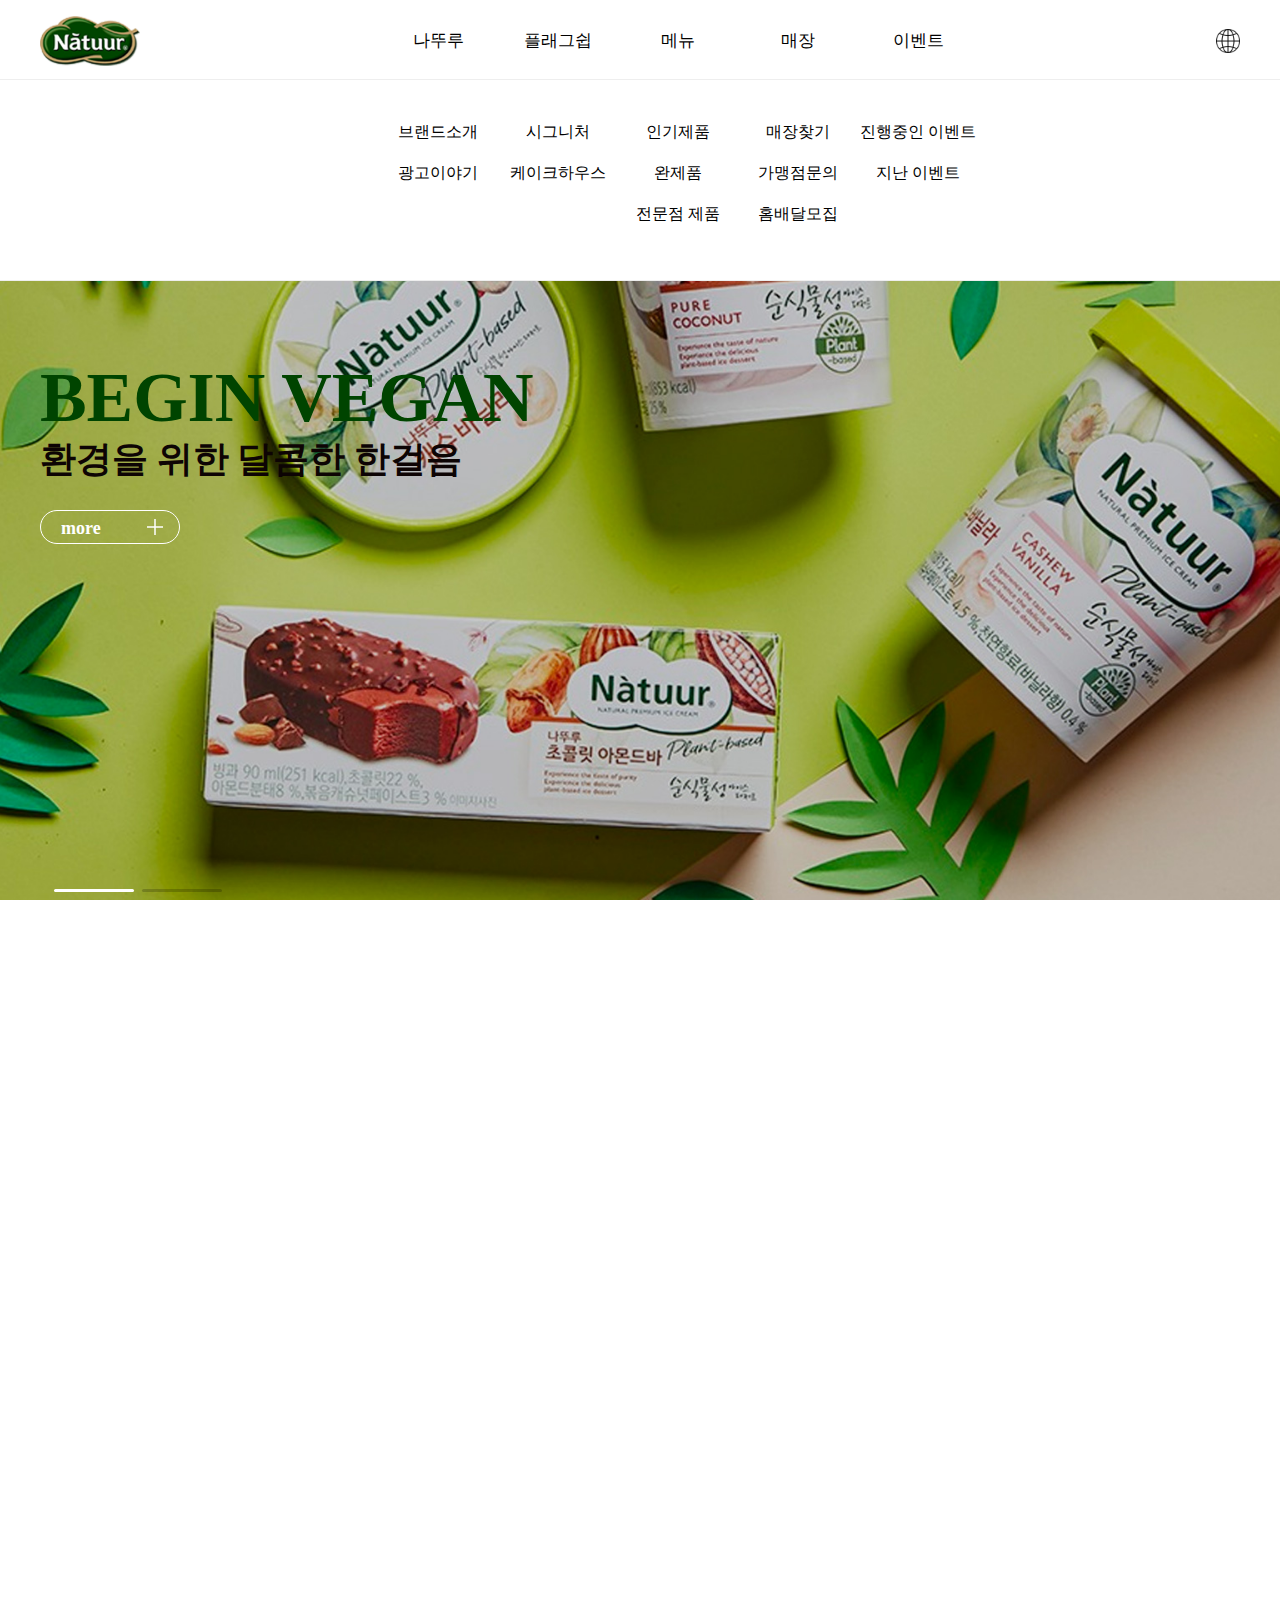
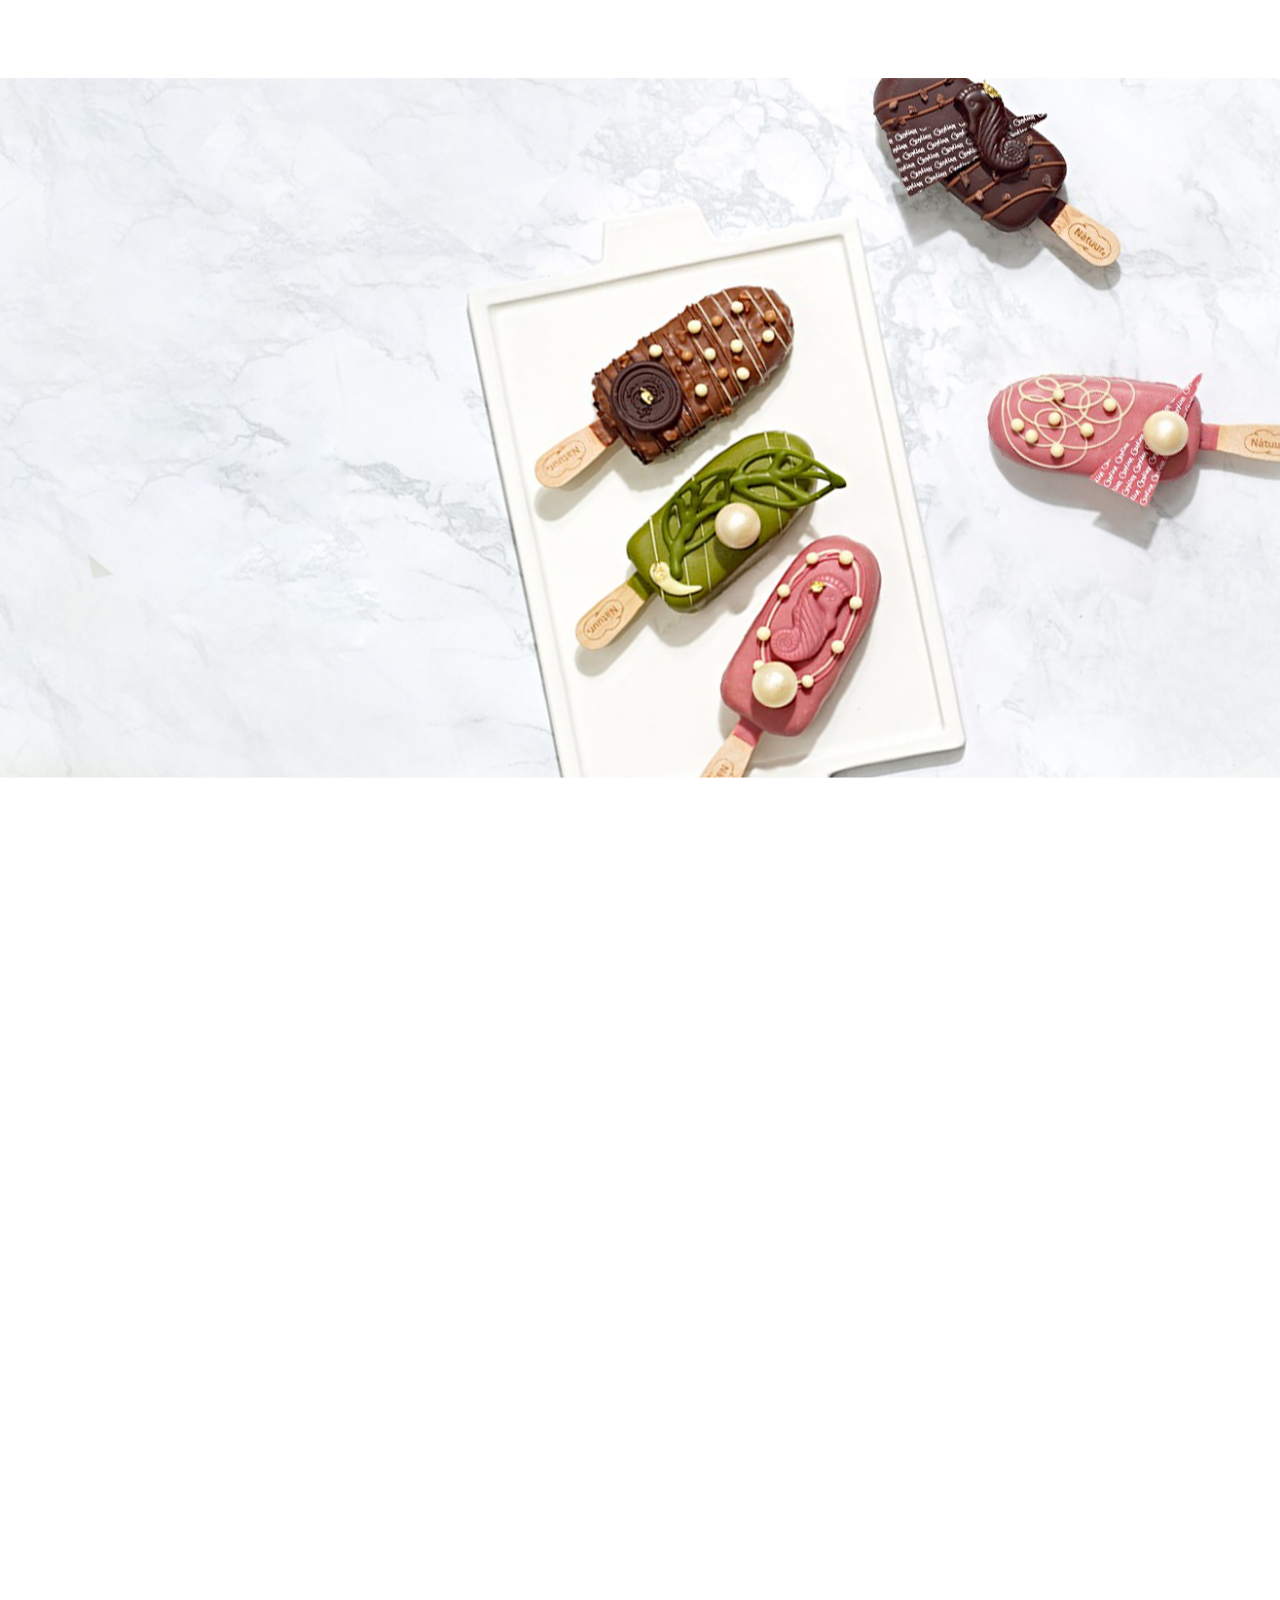
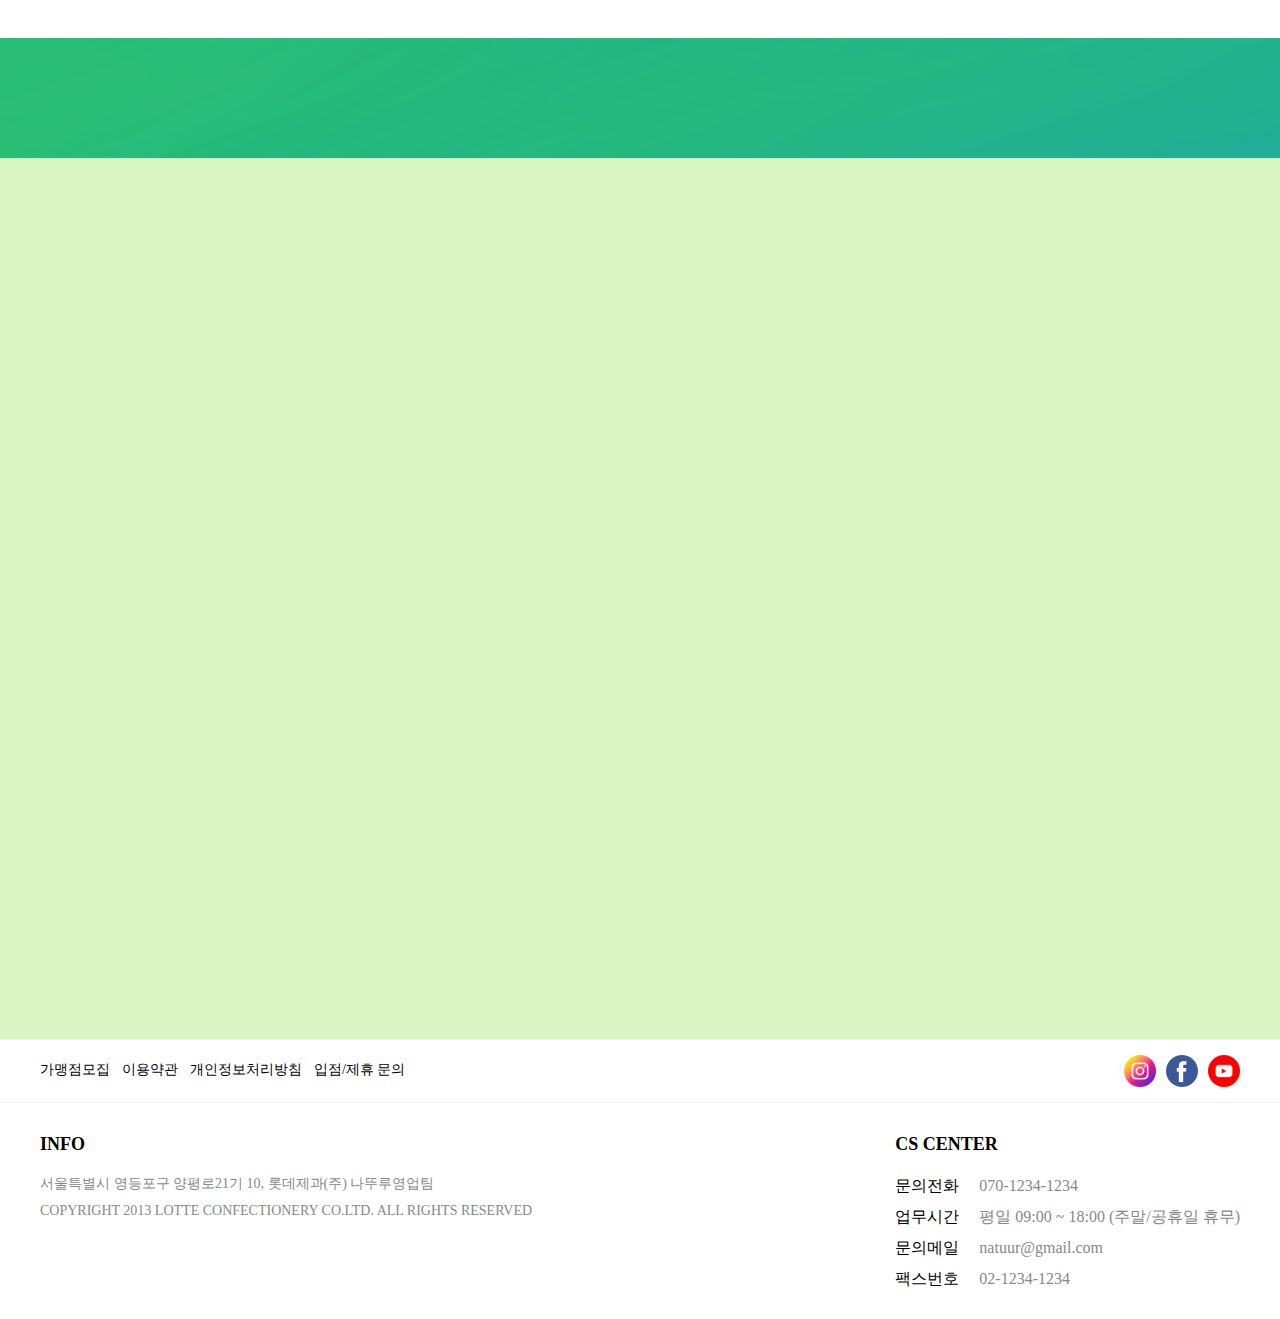
==== index.html @ 3dabe8ba "add AOS" ====
<!DOCTYPE html>
<html lang="ko">
<head>
    <meta charset="UTF-8" />
    <meta http-equiv="X-UA-Compatible" content="IE=edge" />
    <meta name="format-detection" content="telephone=no" />
    <meta name="robots" content="index,follow" />
    <meta name="viewport" content="width=device-width, initial-scale=1.0, maximum-scale=1.0" />
    <title>Natuur</title>
    <meta name="description" content="Natuur" />
    
    <!-- og -->
    <meta property="og:type" content="website" />
    <meta property="og:title" content="Natuur" />
    <meta property="og:description" content="Natuur" />
    <meta property="og:image" content="" />
    <meta property="og:url" content="" />
    <!-- Favicons -->
    <link rel="shortcut icon" href="">
    <!-- CSS -->
    <link rel="stylesheet" href="https://cdnjs.cloudflare.com/ajax/libs/animate.css/4.1.1/animate.min.css"/>
    <link rel="stylesheet" type="text/css" href="assets/css/reset.css" />
    <link rel="stylesheet" href="https://unpkg.com/swiper/swiper-bundle.min.css"/>
    <link rel="stylesheet" type="text/css" href="assets/css/ani.css" />
    <link rel="stylesheet" type="text/css" href="assets/css/common.css" />
    <link rel="stylesheet" type="text/css" href="assets/css/main.css" />
    <link rel="stylesheet" type="text/css" href="assets/css/responsive.css" />  
    <link href="https://unpkg.com/aos@2.3.1/dist/aos.css" rel="stylesheet">

    <!-- SCRIPT -->
    <script src="./assets/js/inc.js"></script>
    <script src="https://unpkg.com/aos@2.3.1/dist/aos.js"></script>
    <script type="text/javascript" src="assets/js/jquery-1.11.2.min.js"></script>
</head>
<body>
    <div id="header"></div>
    <div id="aside"></div>
    <div class="deemed"></div>
    <div id="wrap">
        <!--visual-->
        <div class="swiper main-visual-container">
            <div class="main-visual swiper-wrapper">
                <div class="swiper-slide">
                    <div class="text">
                        <div class="inner">
                            <span>BEGIN VEGAN</span>
                            <p>
                                환경을 위한 달콤한 한걸음
                            </p>
                            <a href="/natuur/brand/company.html">more</a>
                        </div>
                    </div>
                    <div class="bg"></div>
                </div>
                <div class="swiper-slide">
                    <div class="text text2">
                        <div class="inner">
                            <span>FRESH & PURE</span>
                            <p>
                                깊고 풍부한 자연의 맛
                            </p>
                            <a href="/natuur/brand/company.html">more</a>
                        </div>
                    </div>
                    <div class="bg bg2"></div>
                </div>
            </div>
            <div class="visual-pagination"></div>
        </div>
        <!-- //visual -->

        <!--product-->
        <div class="product">
            <div class="inner">
                <div class="section-title">
                    <p data-aos="fade-up" data-aos-duration="800" data-aos-delay="300">Product</p>
                    <span data-aos="fade-up" data-aos-duration="800" data-aos-delay="600">다양한 나뚜루의 상품을 만나보세요</span>
                </div>
                <ul class="pr-list">
                    <li data-aos="flip-left" data-aos-duration="900" data-aos-delay="300">
                        <a href="/natuur/brand/company.html">
                            <span>Ice Craem</span>
                            <img src="./assets/images/pr-4.png" alt="">
                            <p>자연을 담은 나뚜루 아이스크림</p>
                        </a>
                    </li>
                    <li data-aos="flip-left" data-aos-duration="1200" data-aos-delay="600">
                        <a href="/natuur/brand/company.html">
                            <span>Ice Cake</span>
                            <img src="./assets/images/pr-2.png" alt="">
                            <p>특별한 날, 조금 더 특별하게</p>
                        </a>
                    </li>
                    <li data-aos="flip-left" data-aos-duration="1500" data-aos-delay="900">
                        <a href="/natuur/brand/company.html">
                            <span>Dessert</span>
                            <img src="./assets/images/pr-3.png" alt="">
                            <p>파티쉐가 추천하는 디저트</p>
                        </a>
                    </li>
                    <li data-aos="flip-left" data-aos-duration="1800" data-aos-delay="1200">
                        <a href="/natuur/brand/company.html">
                            <span>Beverage</span>
                            <img src="./assets/images/pr-1.png" alt="">
                            <p>전문 바리스타가 만드는 음료</p>
                        </a>
                    </li>
                </ul>
            </div>
        </div>
        <!--//product-->

        <!--special-->
        <div class="special">
            <div class="text">
                <div class="inner">
                    <span data-aos="fade-up" data-aos-duration="1200" data-aos-delay="300" data-aos-anchor-placement="center-bottom">speacial bar</span>
                    <p data-aos="fade-up" data-aos-duration="1200" data-aos-delay="600" data-aos-anchor-placement="center-bottom" >쉐프가 직접 만드는 <b>수제 아이스크림바</b></p>
                    <a data-aos="fade-up" data-aos-duration="1200" data-aos-delay="900" data-aos-anchor-placement="center-bottom" href="/natuur/brand/company.html">more view</a>
                </div>
            </div>
            <div class="bg"></div>
        </div>
        <!--//special-->

        <!--story-->
        <div class="story" data-aos="fade-up" data-aos-duration="1200" data-aos-delay="300" data-aos-anchor-placement="center-bottom">
            <div class="inner">
                <ul class="tab">
                    <li data-aos="fade-left"  data-aos-delay="300" class="story-active tab-link" onclick="handleTab(event,'content1')"><button>Fresh&Pure</button></li>
                    <li data-aos="fade-left"  data-aos-delay="500" class="tab-link" onclick="handleTab(event,'content2')"><button>Premium</button></li>
                    <li data-aos="fade-left"  data-aos-delay="700" class="tab-link" onclick="handleTab(event,'content3')"><button>Over run</button></li>
                </ul>
                <div class="contents">
                    <div class="story-item story-active" id="content1">
                        <span>신선한 재료의 맛</span>
                        <p>
                            나뚜루는 세계 각지에서 엄선한 고급원료와 <br>
                            첨단기술을 하나로 결합하여 만든 아이스크림입니다.
                        </p>
                        <ul class="con-list">
                            <li>
                                <img src="./assets/images/con1.png" alt="">
                                <div><img src="./assets/images/flag1.png" alt=""><span>벨기에 - 초콜릿</span></div>
                            </li>
                            <li>
                                <img src="./assets/images/con2.png" alt="">
                                <div><img src="./assets/images/flag2.png" alt=""><span>마다가스카르 - 바닐라</span></div>
                            </li>
                            <li>
                                <img src="./assets/images/con3.png" alt="">
                                <div><img src="./assets/images/flag3.png" alt=""><span>제주도 - 녹차</span></div>
                            </li>
                        </ul>
                    </div>
                    <div class="story-item" id="content2">
                        <span>천연원료로 만든 자연의 맛</span>
                        <p>
                            유지방 14%이상의 아이스크림으로<br>
                            100% 천연색소로만 만드는 프리미엄 아이스크림 입니다.
                        </p>
                        <div class="premium-list">
                            <img src="./assets/images/premium1.png" alt="">
                            <img src="./assets/images/premium2.png" alt="">
                        </div>
                    </div>
                    <div class="story-item" id="content3">
                        <span>진하고 맛있는 비법</span>
                        <p>
                            아이스크림 베이스가 냉각과정을 통해 반 고체 상태의<br>
                            아이스크림이 되면서 주입된 공기의 함유량을 말하며<br>
                            아이스크림 식감을 결정하는 역할을 합니다.
                        </p>
                        <div class="overrun-list">
                            <img src="./assets/images/overrun1.jpeg" alt="">
                            <img src="./assets/images/overrun2.png" alt="">
                        </div>
                    </div>
                </div>
            </div>
        </div>
        <!--//story-->
        
        <!--banner-->
        <div class="banner">
            <div class="content">
                <div class="text">
                    <div data-aos="zoom-in" data-aos-duration="800">
                        <span>나뚜루</span>
                        <img class="x" src="./assets/images/icon-x.png" alt="">
                        <span>배달의민족</span>
                    </div>
                    <p data-aos="zoom-in" data-aos-duration="1000">집에서도 나뚜루와 함께!</p>
                    <div class="banner-char" data-aos="fade-left" data-aos-duration="1800" data-aos-delay="500" ><img src="./assets/images/banner-item1.png" alt=""></div>
                </div>
            </div>
        </div>
        <!--//banner-->
        <!--news-->
        <div class="news">
            <div class="inner">
                <div class="section-title">
                    <p data-aos="fade-up" data-aos-duration="800" data-aos-delay="300">News</p>
                    <span data-aos="fade-up" data-aos-duration="800" data-aos-delay="600">나뚜루의 소식을 확인해보세요.</span>
                </div>
                <div class="swiper news-slide" data-aos="fade-up" data-aos-duration="1200" >
                    <div class="news-list swiper-wrapper">
                        <div class="item swiper-slide">
                            <div class="thumb">
                                <img src="./assets/images/news-01.png" alt="">
                            </div>
                            <div class="text">
                                <p>새학기 새로운친구들과 나뚜르 인증하자!</p>
                                <div>
                                    <span>2022.03.01</span>
                                    <a href="/natuur/brand/company.html">more view</a>
                                </div>
                            </div>
                        </div>
                        <div class="item swiper-slide">
                            <div class="thumb">
                                <img src="./assets/images/news-02.png" alt="">
                            </div>
                            <div class="text">
                                <p>화이트데이는 나뚜르와 함께</p>
                                <div>
                                    <span>2022.02.01</span>
                                    <a href="/natuur/brand/company.html">more view</a>
                                </div>
                            </div>
                        </div>
                        <div class="item swiper-slide">
                            <div class="thumb">
                                <img src="./assets/images/news-03.png" alt="">
                            </div>
                            <div class="text">
                                <p>나뚜르 마켓컬립입점기념 혜택</p>
                                <div>
                                    <span>2022.01.01</span>
                                    <a href="/natuur/brand/company.html">more view</a>
                                </div>
                            </div>
                        </div>
                    </div>
                </div>
            </div>
        </div>
        <!--//news-->
    </div>
    <div id="footer"></div>
</body>
    <script src="https://unpkg.com/swiper/swiper-bundle.min.js"></script>
    <script defer src="./assets/js/script.js"></script>
    <script>
        AOS.init();
      </script>
</html>
---- assets/css/ani.css ----
@keyframes visualMove {
    from {transform: scale(1.1);}
    to {transform: scale(1.0);}
  }
  @keyframes fadeEffect {
    from {opacity: 0;}
    to {opacity: 1;}
  }
---- assets/css/common.css ----
@import url(//spoqa.github.io/spoqa-han-sans/css/SpoqaHanSansNeo.css);
body { font-family: 'Spoqa Han Sans Neo', 'sans-serif'; }

/*** header ***/
.inner{
    width: 1200px;
    margin: 0 auto;
}
#header{
    position: fixed;
    top: 0;
    left: 0;
    right: 0;
    z-index: 9;
    transition: all 0.3s ease;
    height: 80px;
    box-sizing: border-box;
}
#header .inner{
    display: flex;
    justify-content: space-between;
    align-items: center;
    width: 1200px;
    margin: 0 auto;
}
#header .top-logo{
    width: 100px;
}
#header .top-logo a{
    display: block;
}
#header .top-logo a img{
    display: block;
    max-width: 100%;
}
#header .top-nav{
    display: flex;
}
#header .top-nav > li{
    width: 120px;
}
#header .top-nav > li > a{
    text-align: center;
    display: block;
    font-size: 17px;
    font-weight: 500;
    color: #fff;
    padding: 30px 0;
}
#header .top-right{
    display: flex;
    align-items: center;
}
#header .langage{
    cursor: pointer;
    display: inline-block;
    box-sizing: border-box;
    width: 24px;
    height: 24px;
    background-image: url(../images/icon-global-w.png);
    background-position: center;
    background-repeat: no-repeat;
    background-size: contain;
}
#header .aside-btn{
    display: block;
    width: 32px;
    height: 32px;
    background:url(../images/btn-aside-white.png) no-repeat center / cover;
    box-sizing: border-box;
    cursor: pointer;
    margin-left: 8px;
    display: none;
}
/*** header Scroll ***/
#header.scroll-down{
    background-color: #fff;
    border-bottom: 1px solid #eee;
}
#header.scroll-down .top-nav li a{
    color: #000;
}
#header.scroll-down .langage{
    background-image: url(../images/icon-global.png);
}
#header.scroll-down .aside-btn{
    background:url(../images/btn-aside-black.png) no-repeat center / cover;
}

/*** header hover ***/
#header:hover{
    background-color: #fff;
    border-bottom: 1px solid #eee;
}
#header:hover .top-nav > li > a{
    color: #000;
}
#header:hover .top-nav > li{
    position: relative;
}
#header:hover .top-nav > li:hover:after{
    content: '';
    height: 3px;
    background-color: #004400;
    position: absolute;
    left: 0;
    bottom: 1px;
    right: 0;
}
#header:hover .sub-menu{
    display: block;
}
#header .sub-menu li a:hover{
    color: #004400;
    font-weight: 700;
}
#header:hover .langage{
    background-image: url(../images/icon-global.png);
}
#header:hover .sub-menu-bg{
    border-bottom: 1px solid #eee;
    height:200px;
}

/*** gnb ***/
#header .sub-menu{
    position: absolute;
    z-index: 2;
    display: none;
    padding: 30px 0;
    transition: all 0.8s ease;
}
#header .sub-menu li{
    width: 120px;
    padding: 10px 0;
    
}
#header .sub-menu li a{
    display: block;
    color: #000;
    font-size: 16px;
    font-weight: 500;
    text-align: center;
}
#header .sub-menu-bg{
    background-color: #fff;
    transition: all 0.3s ease;
    overflow: hidden;
    position: absolute;
    top: 80px;
    left: 0;
    right: 0;
    height: 0;
    height: 0;
    z-index: 1;
}

/*** footer ***/
#footer .footer-top{
    border-top: 1px solid #eee;
    border-bottom: 1px solid #eee;
}
#footer .footer-top .inner{
    padding: 15px 0;
    display: flex;
    justify-content: space-between;
    align-items: center;
}
#footer .footer-top .location{
    display: flex;
}
#footer .footer-top .location li + li{
    margin-left: 12px;
}
#footer .footer-top .location li a{
    display: block;
     font-size: 14px;
     color: #000;
     font-weight:500;
     line-height: 1.2em;
}
#footer .footer-top .sns{
    display: flex;
}
#footer .footer-top .sns li a{
    width: 32px;
    display: block;
}
#footer .footer-top .sns li + li{
    margin-left: 10px;
}
#footer .footer-top .sns li a img{
    display: block;
    max-width: 100%;
}
#footer .footer-bottom{
    padding: 30px 0;
}
#footer .footer-bottom .inner{
    display: flex;
    justify-content: space-between;
}
#footer .footer-bottom .info span{
    font-size: 18px;
    display: block;
    font-weight: 700;
    text-transform: uppercase;
    margin-bottom: 20px;
    color: #000;
}
#footer .footer-bottom .info p{
    font-size: 14px;
    color: #888;
    line-height: 1.2em;
}
#footer .footer-bottom .info p{
    margin-top: 10px;
}
#footer .footer-bottom .cs > span{
    font-size: 18px;
    display: block;
    font-weight: 700;
    text-transform: uppercase;
    margin-bottom: 20px;
    color: #000;
}
#footer .footer-bottom .cs div + div{
    margin-top: 10px;
}
#footer .footer-bottom .cs div > span{
    width: 80px;
    display: inline-block;
    font-size: 16px;
    color: #000;
    font-weight: 500;
}
#footer .footer-bottom .cs div > p{
    display: inline-block;
    font-size: 16px;
    color: #888;
    font-weight: 500;
}

/*** aside ***/
#aside{
    width: 80%;
    position: fixed;
    right:0;
    top: 0;
    bottom: 0;
    background-color: #fff;
    transform: translateX(1500px);
    transition: all 0.6s ease;
    z-index: 999;
}
#aside .aside-inner{
    width: 90%;
    margin: 0 auto;
}
#aside .aside-top{
    padding: 30px 0;
    border-bottom: 1px solid #ccc;
}
#aside .aside-top .aside-logo a{
    width: 80px;
    display: block;
}
#aside .aside-top .aside-logo a img{
    display: block;
    max-width: 100%;
}

#aside .menu-list .item .list-title{
    width: 100%;
    display: block;
    font-size: 18px;
    padding: 12px 0;
    border-bottom: 1px solid #ccc;
    font-weight: 400;
    cursor: pointer;
    text-align: left;
    padding-left: 5px;
    letter-spacing: 0.01px;
    position: relative;
}
#aside .menu-list .item .list-title:after{
    content: '';
    position: absolute;
    right: 10px;
    top: 50%;
    width: 30px;
    height: 30px;
    margin-top: -15px;
    background: url(../images/icon_arrow.png) no-repeat center / cover; 
    transform:rotate(90deg);
    transition: all 0.6s ease;
}
#aside .menu-list .item .aside-checked.list-title:after{
    transform:rotate(270deg);
    
}
#aside .menu-list .item .sub-menu{
    max-height: 0;
    overflow: hidden;
    transition: max-height 0.2s ease-out;
}
#aside .aside-checked + .sub-menu{
    border-bottom: 1px solid #ccc;
}
#aside .menu-list .item .sub-menu a{
    display: block;
    padding: 8px 0;
    font-weight: 400;
    font-size: 14px;
    padding-left: 10px;
    letter-spacing: 0.01px;
    color: #666;
}
#aside .menu-list .item .sub-menu a:first-child{
    padding-top: 12px;
}
#aside .menu-list .item .sub-menu a:last-child{
    padding-bottom: 12px;
}
.aside-active{
transform: translateX(0) !important;  
}
.aside-closeBtn{
    position: absolute;
    width: 30px;
    height: 30px;
    left: -40px;
    top: 30px;
    cursor: pointer;
}
.aside-closeBtn img{
    display: block;
    max-width: 100%;
}
.scroll-stop{
    height: 100%;
    overflow: hidden;
}
.deemed{
    position: fixed;
    top:0;
    left: 0;
    right: 0;
    bottom: 0;
    background: rgba(0,0,0,0.7);
    z-index: 98;
    display: none;
}

@media screen and (max-width: 1200px) { 
    #header .inner{
        width: 96%;
    }
}
@media screen and (max-width: 1024px) { 
    #header .top-nav > li {
        width: 100px;
    }
    #footer .footer-bottom .inner{
        display: block;
    }
    #footer .footer-bottom .info{
        margin-bottom: 30px;
    }
}
@media screen and (max-width: 768px) {
    #header{
        height: 60px;
    }
    #header:hover{
        background-color: initial;
        border-bottom: none;
    }
    #header .top-logo{
        width: 80px;
    }
    #header .inner{
        height: 60px;
    }
    #header .top-nav{
        display: none;
    }
    #header .aside-btn{
        display: block;
    }
    #header .langage{
        display: none;
    }
    #header .sub-menu-bg{
        display: none;
    }
}
@media screen and (max-width: 480px) {
    #footer .footer-top .inner{
        padding: 3.12vw 0;
    }
    #footer .footer-top .location li a{
        font-size: 2.91vw;
    }
    #footer .footer-top .location li + li{
        margin-left: 1.66vw;
    }
    #footer .footer-top .sns li a{
        width:6.66vw;
    }
    #footer .footer-top .sns li + li{
        margin-left: 1.8vw;
    }
    #footer .footer-bottom{
        padding: 6vw 0;
    }
    #footer .footer-bottom .info span,
    #footer .footer-bottom .cs > span{
        font-size: 3.75vw;
        margin-bottom: 4vw;
    }
    #footer .footer-bottom .info p{
        margin-top: 2.05vw;
        font-size: 3vw;
    }
    #footer .footer-bottom .cs div > span{
        width: 16vw;
        font-size: 3.33vw;
    }
    #footer .footer-bottom .cs div > p{
        font-size: 3.33vw;
    }
    #footer .footer-bottom .cs div + div{
        margin-top: 2vw;
    }
}
---- assets/css/main.css ----
/*** main-visual ***/
.main-visual{
    width: 100%;
    height: 100vh;
    box-sizing: border-box;
}
.main-visual{
    position: relative;
}
.main-visual .text{
    position: absolute;
    display: flex;
    align-items: center;
    width: 100%;
    height: 100%;
    z-index: 3;
}

.main-visual .text span{
    display: block;
    font-size: 70px;
    color: #004400;
    font-weight: 700;
    letter-spacing: -0.1px;
    line-height: 1.2em;
}
.main-visual .text.text2 span{
    color: #561814;
}
.main-visual .text p{
    font-size: 36px;
    color: rgb(13, 4, 4);
    font-weight: 700;
    letter-spacing: -0.1px;
    line-height: 1.1em;
    margin-bottom: 30px;

}
.main-visual .text a{
    display: block;
    width: 140px;
    height: 34px;
    line-height: 34px;
    border: 1px solid #FFF;
    border-radius: 50px;
    font-size: 18px;
    box-sizing: border-box;
    color: #fff;
    padding: 0 20px;
    font-weight: 700;
    position: relative;

}
.main-visual .text a:after{
    content: '';
    width: 16px;
    height: 16px;
    background: url(../images/icon-plus-white.png) no-repeat center / cover;
    position: absolute;
    right: 16px;
    top: 50%;
    margin-top: -8px;
    z-index: 1;
    transition: all 0.6s ease;
}
.main-visual .text a:hover::after{
    transform: rotate(90deg);
}
.main-visual .bg{
    width: 100%;
    height: 100%;
    background-image: url(../images/main-visual-01.jpg) ;
    background-position: center;
    background-repeat: no-repeat;
    background-size: cover;
}
.main-visual .bg.bg2{
    background-image: url(../images/main-visual-03.jpg);
    background-position: center;
    background-repeat: no-repeat;
    background-size: cover;
}

/*** visual swiper ***/
.main-visual > .inner{
    position: relative;
}
.visual-pagination{
    display: flex;
    align-items: top;
    width: 1200px !important;
    position: absolute;
    left: 0 ;
    right: 0;
    top: 65%;
    margin-top: -3px;
    margin: 0 auto;
    padding-left: 20px;
    z-index: 1;
    transition: all 0.6s ease;
}
.visual-pagination .swiper-pagination-bullet{
    width: 80px;
    height: 3px;
    border-radius: 10px;
}
.visual-pagination .swiper-pagination-bullet-active{
    background-color: #fff;
}
.main-visual-container .swiper-slide-active .text a{
    animation: fadeInUp 3s;
}
.main-visual-container .swiper-slide-active .text p{
    animation: fadeInUp 2.5s;
}
.main-visual-container .swiper-slide-active .text span{
    animation: fadeInUp 2s;
}
.main-visual-container .swiper-slide-active .bg{
    animation: visualMove 5s;
}
/* .main-visual-container .visual-pagination{
    animation: fadeInUp 3s;
} */
 
/*** story ***/
.story-active{
    display: block !important;
}
.story-active button{
    font-size: 70px !important;
    color: #004400 !important;
}
.story{
    padding: 110px 0;
    height: 860px;
    box-sizing: border-box;
}
.story .inner{
    position: relative;
}

.story .tab{
    position: absolute;
    right: 0;
    top: 110px;
    display: inline-block;
    text-align: right;
    z-index: 2;
}
.story .tab li{
    height: 80px;
}
.story .tab li button{
    font-size: 50px;
    font-weight: 700;
    cursor: pointer;
    transition: all 0.3s ease;
}
.story .contents .story-item{
    display: none;
    padding-top: 60px;
    
}
.story .contents .story-item > span{
    display: block;
    font-weight: 900;
    font-size: 40px;
    line-height: 1.2em;
    margin-bottom: 10px;

    animation: fadeInDown; 
    animation-duration: 0.5s; 
}
.story .contents .story-item p{
    font-size: 24px;
    font-weight: 700;
    color: #666;
    line-height: 1.4em;
    letter-spacing: -0.01px;

    animation: fadeInDown; 
    animation-duration: 1s; 
}
.story .contents .story-item .con-list{
    padding-top:60px;
    display: flex;

    animation: fadeEffect; 
    animation-duration: 1s; 
}
.story .contents .story-item .con-list li{
    width: 250px;
}
.story .contents .story-item .con-list li + li{
    margin-left: 80px;
}
.story .contents .story-item .con-list li > img{
    display: block;
    max-width: 100%;
    margin-bottom: 20px;
}   
.story .contents .story-item .con-list div{
    display: flex;
    align-items: center;
    justify-content: center;
}
.story .contents .story-item .con-list div img{
    display: inline-block;
    width: 48px;
}
.story .contents .story-item .con-list span{
    font-size: 20px;
    color: #333;
    font-weight: 700;
    text-align: center;
    line-height: 1.2em;
    margin-left: 10px;
}
.story .contents .story-item .premium-list{
    padding-top: 60px;
    display: flex;
    width: 420px;

    animation: fadeEffect;  
    animation-duration: 1s; 
}
.story .contents .story-item .premium-list img{
    display: inline-block;
    max-width: 100%;
}
.story .contents .story-item .premium-list img + img{
    margin-left: 5px;
}
.story .contents .story-item .overrun-list{
    padding-top: 60px;
    display: flex;

    animation: fadeEffect;  
    animation-duration: 1s; 
}
.story .contents .story-item .overrun-list img{
    display: block;
    max-width: 100%;
}
.story .contents .story-item .overrun-list img + img{
    margin-left: 5px;
}

.section-title p{
    font-size: 44px;
    font-weight: 900;
    text-transform: uppercase;
}
.section-title span{
    display: block;
    font-size: 24px;
    font-weight: 700;
    margin-bottom: 50px;
}
.product{
    padding: 150px 0;
}
.section-title p{
    font-size: 44px;
    font-weight: 900;
    text-transform: uppercase;
}
.product .pr-list{
    display: flex;
    justify-content: space-between;
    align-items: center;
}
.product .pr-list li{
    max-width: 270px;
    border-radius: 10px;
    box-shadow: rgba(149, 157, 165, 0.2) 0px 8px 24px;
    padding: 20px;
    box-sizing: border-box;
    cursor: pointer;
    transition: all 0.6s ease;

}
.product .pr-list li a{
    display: block;
}
.product .pr-list li span{
    display: block;
    color: #004400;
    font-weight: 700;
    font-size: 17px;
    margin-bottom: 20px;
}
.product .pr-list li img{
    display: block;
    margin: 0 auto 50px;
    max-width: 70%;
    transition: all 0.6s ease;
}
.product .pr-list li:hover{
    transform: translateY(-20px);
}
.product .pr-list li:hover img{
    transform: scale(1.1);
}
.product .pr-list li p{
    font-size: 18px;
    font-weight: 700;
    color: #000;
    text-align: center;
    letter-spacing: -0.1px;
}

/*** banner ***/
.banner .content{
    width: 100%;
    height: 120px;
    background-image: url(../images/banner-bg.png);
    background-repeat: no-repeat;
    background-size: cover;
    display: flex;
    align-items: center;
    justify-content: center;

}
.banner .content .text{
    position: relative;
    text-align: center;
}
.banner .content .text > div{
    display: flex;
    align-items: center;
}
.banner .content .text > div span{
    display: block;
    font-size:40px;
    color: #fff;
    font-weight: 500;
}
.banner .content .text > div .x{
    padding: 2px 5px 7px;
    width: 24px;
    display: block;
}
.banner .content .text p{
    display: block;
    font-size:20px;
    color: #fff;
    font-weight: 700;
}
.banner .text .banner-char {
    display: inline-block !important;
    position: absolute;
    right: -170px;
    top: -40px;
}
.banner .text .banner-char img{
    display: block;
    max-width: 100%;    
}

/*** news ***/
.news{
    padding: 120px 0;
    background-color: #d9f6c2;
}
.news .news-list{
    display: flex;
    justify-content: space-between;
}
.news .news-list .item{
    border-radius: 20px;
    overflow: hidden;
}
.news .news-list .item a{
    display: block;
}
.news .news-list .item .thumb img{
    max-width: 100%;
    display: block;
}
.news .news-list .item .text{
    padding: 20px;
    background-color: #fff;
}
.news .news-list .item .text p{
    font-size: 20px;
    font-weight: 700;
    margin-bottom: 20px;
    width: 100%;
    white-space: nowrap;
    text-overflow: ellipsis;
    overflow: hidden;
}
.news .news-list .item .text > div{
    display: flex;
    justify-content: space-between;
    align-items: center;
}
.news .news-list .item .text > div span{
    display: block;
    font-size: 14px;
    font-weight: 700;
}
.news .news-list .item .text > div a{
    font-size: 14px;
    font-weight: 700;
    width: 120px;
    height: 36px;
    text-align: center;
    line-height: 36px;
    background-color: #d9f6c2;
    border-radius: 100px;
    display: block;
    text-transform: uppercase;
}

/*** special ***/
.special{
    width: 100%;
    height: 700px;
    position: relative;
}
.special .bg{
    width: 100%;
    height: 100%;
    background: url(../images/special-bg.jpg) no-repeat center / cover;
}
.special .text{
    position: absolute;
    left: 0;
    right: 0;
    top: 0;
    bottom: 0;
    display: flex;
    align-items: center;
}
.special .text span{
    font-size: 80px;
    font-weight: 900;
    color: #5c2e0c;
    text-transform: uppercase;
    letter-spacing: -0.1px;
}
.special .text p{
    font-size: 24px;
    font-weight: 500;
    color: #5c2e0c;
    letter-spacing: -0.1px;
    margin-bottom: 30px;
}
.special .text p b{
    color:#5c8039;
}
.special .text a{
    font-size: 14px;
    font-weight: 700;
    width: 120px;
    height: 36px;
    text-align: center;
    line-height: 36px;
    background-color: #fff;
    border-radius: 100px;
    display: block;
    text-transform: uppercase;
}
---- assets/css/responsive.css ----
@media screen and (max-width: 1200px) { 
    .inner{
        width: 96%;
    }
    .visual-pagination{
        width: 96% !important;
    }
    .story .tab{
        top: 60px;
    }
    .story .tab li{
        height: 60px;
    }
    .story .tab li button{
        font-size: 40px;
    }
    .story-active button{
        font-size: 50px !important;
    }
  }
  
  @media screen and (max-width: 1024px) { 
    .product .pr-list li{
       max-width: initial;
       width: 23.25%;
    }
    .product .pr-list li p{
        font-size: 14px;
    }
    .story .tab{
        top: 10px;
    }
    .story .contents .story-item .con-list li{
        width: 30%;
    }
    .story .contents .story-item .con-list li + li{
        margin-left: 5%;
    }
    .story .contents .story-item > span{
        font-size: 32px;
    }
    .story .contents .story-item p{
        font-size: 20px;
    }
    .story .contents .story-item .premium-list{
        display: block;
        width: 100%;
    }
    .story .contents .story-item .premium-list img{
        width: 49%;
        display: inline-block;
    }
    .story .contents .story-item .premium-list img + img{  
        margin-left: 1%;
    }

  }
  @media screen and (max-width: 768px) { 
    .product{
        padding: 80px 0;
    }
    .product .pr-list li{
       display: block;
       width: 96%;
       margin: 0 auto;
       margin-bottom: 10px;
    }
    .product .pr-list li p{
        font-size: 17px;
    }
    .product .pr-list{
       display: grid;
       grid-template-columns: 1fr 1fr;
    }
    .product .pr-list li:hover{
        transform: none;
    }

    .special{
        height: 400px;
    }
    .special .text span{
        font-size: 50px;
    }
    .special .text p{
        font-size: 20px;
    }

    .story{
        padding: 80px 0 120px;
        height: auto;
    }
    .story .tab{
        top: 40px;
    }
    .story .contents .story-item > span{
        font-size: 28px;
    }
    .story .contents .story-item p{
        font-size: 17px;
    }
    .story .tab li{
        height: 45px;
    }
    .story-active button{
        font-size: 40px !important;
    }
    .story .tab li button{
        font-size: 30px;
    }
    .story .contents .story-item .con-list span{
        font-size: 17px;
    }
    .story .contents .story-item .overrun-list{
        display: block;
    }
    .story .contents .story-item .overrun-list img:first-child{
        width: 50%;
        display: inline-block;
    }
    .story .contents .story-item .overrun-list img:last-child{
        width: 42.5%;
        margin-left: 2%;
        display: inline-block;
    }
    
    .banner .content{
        height: 100px;
    }
    .banner .content .text > div span{
        font-size: 24px;
    }
    .banner .content .text > div .x {
        padding: 5px 10px 7px;
        width: 14px;
    }
    .banner .content .text p{
        margin-top: 10px;
        font-size: 16px;
        font-weight: 500;
    }
    .banner .text .banner-char{
        width: 130px;
        top: -30px;
        right: -140px;
    }
    .news{
        padding: 100px 0;
    }
    .news .news-list .item .text p{
        font-size: 17px;
    }
  }

  @media screen and (max-width: 580px) { 
    .main-visual .text span{
        font-size: 60px;
    }
    .main-visual .text p{
        font-size: 30px;
    }
    .story .contents .story-item > span{
        font-size: 24px;
    }
    .story .contents .story-item p{
        font-size: 14px;
    }
    .story .tab{
        top: 50px;
    }
    .story .tab li {
        height: 35px;
    }
    .story .tab li button {
        font-size: 22px;
    }
    .story-active button {
        font-size: 30px !important;
    }
    .story .contents .story-item .con-list div{
        display: block;
    }
    .story .contents .story-item .con-list div img{
        display: block;
        margin: 1.72vw auto 3.4vw;
        width: 5.5vw;
    }
    .story .contents .story-item .con-list span{
        display: block;
        margin-left: 0;
        text-align: center;
        font-size: 2.41vw;
    }
    .banner .content {
        height: 18vw;
    }
    .banner .content .text > div span{
        font-size:5vw;
    }
    .banner .content .text > div .x {
        padding: 0.86vw 1.72vw 1.2vw;
        width: 2.4vw;
    }
    .banner .content .text p {
        margin-top: 1.72vw;
        font-size: 3.6vw;
    }
    .banner .text .banner-char {
        width: 22.42vw;
        top: -5.17vw;
        right: -24.13vw;
    }
  }

  @media screen and (max-width: 480px) {
.visual-pagination{
    padding-left: 2vw;
}
.visual-pagination .swiper-pagination-bullet{
    width: 16vw;
    height: 2px;
}
    .main-visual .text span{
        font-size: 11vw;
    }
    .main-visual .text p{
        font-size: 5.83vw;
        margin-bottom: 6.25vw;
    }
    .main-visual .text a {
        width: 29.1vw;
        height: 7.08vw;
        line-height: 7.08vw;
        font-size: 3.75vw;
        padding: 0 4.16vw;
    }
    .main-visual .text a:after {
        width: 3.33vw;
        height: 3.33vw;
        right: 3.33vw;
        margin-top: -1.66vw;
    }
    .main-visual .bg {
        background-image: url(../images/m_main-visual-01.png);
        background-repeat: no-repeat;
        background-size: cover;
    }
    .main-visual .bg.bg2 {
        background-image: url(../images/m_main-visual-03.png);
        background-repeat: no-repeat;
        background-size: cover;
    }


    .product{
        padding: 16.66vw 0;
    }
    .section-title p{
        font-size: 7.19vw;
    }
    .section-title span {
        font-size: 4.58vw;
        margin-bottom: 8.33vw;
    }
    .product .pr-list li{
        padding: 2.08vw;
    }
    .product .pr-list li span{
        font-size: 3.3vw;
    }
    .product .pr-list li p{
        font-size: 3.3vw;
        
    }
    .product .pr-list li img{
        margin-bottom: 10.41vw;
    }

    .special {
        height: 70vw;
    }
    .special .text span{
        font-size: 10.41vw;

    }
    .special .text p{
        font-size: 4.16vw;
        margin-bottom: 6.25vw;
    }
    .special .text a {
        font-size: 2.91vw;
        width: 25vw;
        height: 7.5vw;
        line-height: 7.5vw;
  }

  .story{
    padding: 12.5vw 0 24vw;
  }
  .story-active button{
      font-size: 6.25vw !important;
  }
  .story .tab{
    top: 12vw;
  }
  .story .tab li{
      height: 7.3vw;
  }
  .story .tab li button{
      font-size: 4.58vw;
  }
  .story .contents .story-item > span{
      font-size: 6.25vw;
      margin-bottom: 2.08vw;
  }
  .story .contents .story-item p{
      font-size: 3vw;
  }
  .story .contents .story-item .con-list,
  .story .contents .story-item .premium-list,
  .story .contents .story-item .overrun-list{
      padding-top: 12.5vw;
  }
  .story .contents .story-item .overrun-list{
      font-size: 8vw;
  }
  .story .contents .story-item .premium-list img + img,
  .story .contents .story-item .overrun-list img:last-child{
      margin-left: 0;
  }

  .news{
      padding: 14.5vw 0;
  }
  .news .news-list .item .text p{
      font-size: 4.3vw;
      margin-bottom: 4vw;
  }
  .news .news-list .item .text > div span{
      font-size: 3.6vw;
  }
.news .news-list .item .text > div a {
    font-size: 3vw;
    width: 25vw;
    height: 7.5vw;
    line-height: 7.5vw;
}
}
@media screen and (max-width: 380px) {
    .story .tab{
       top: 15vw;
    }
}
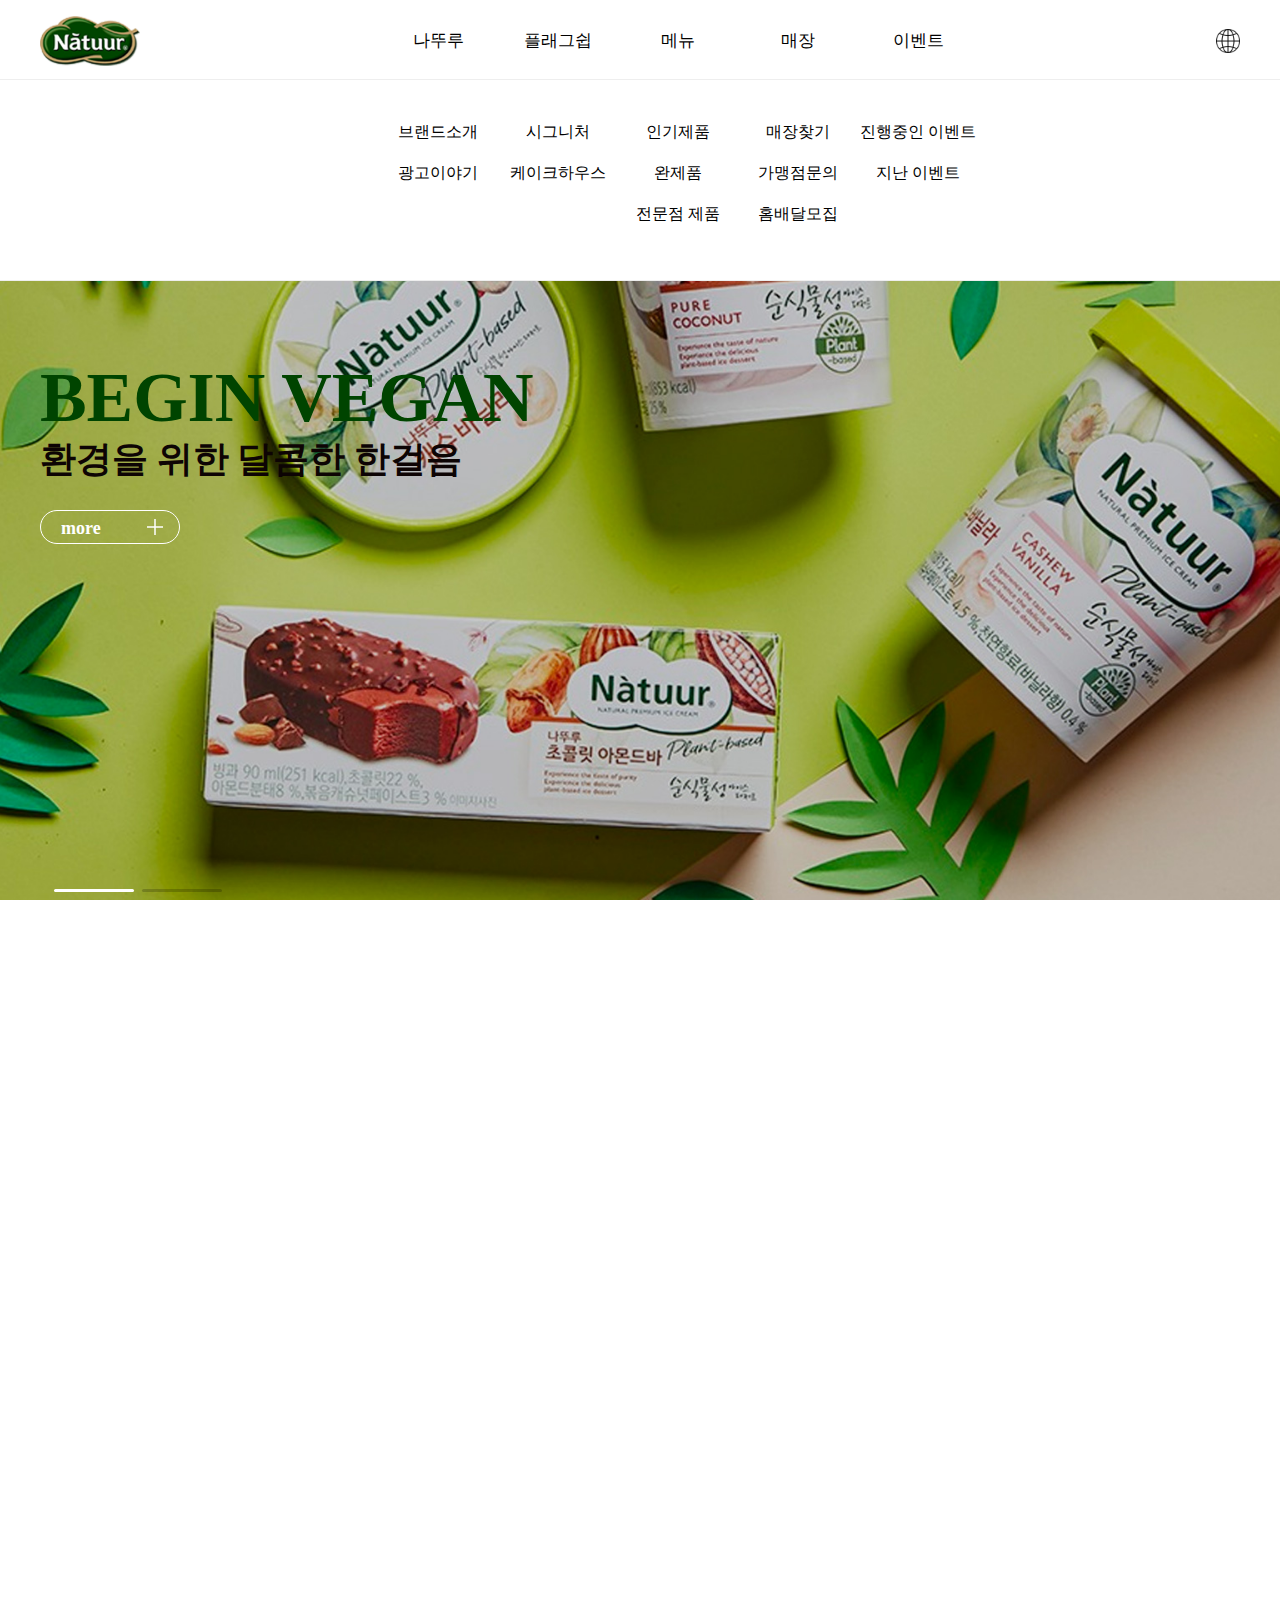
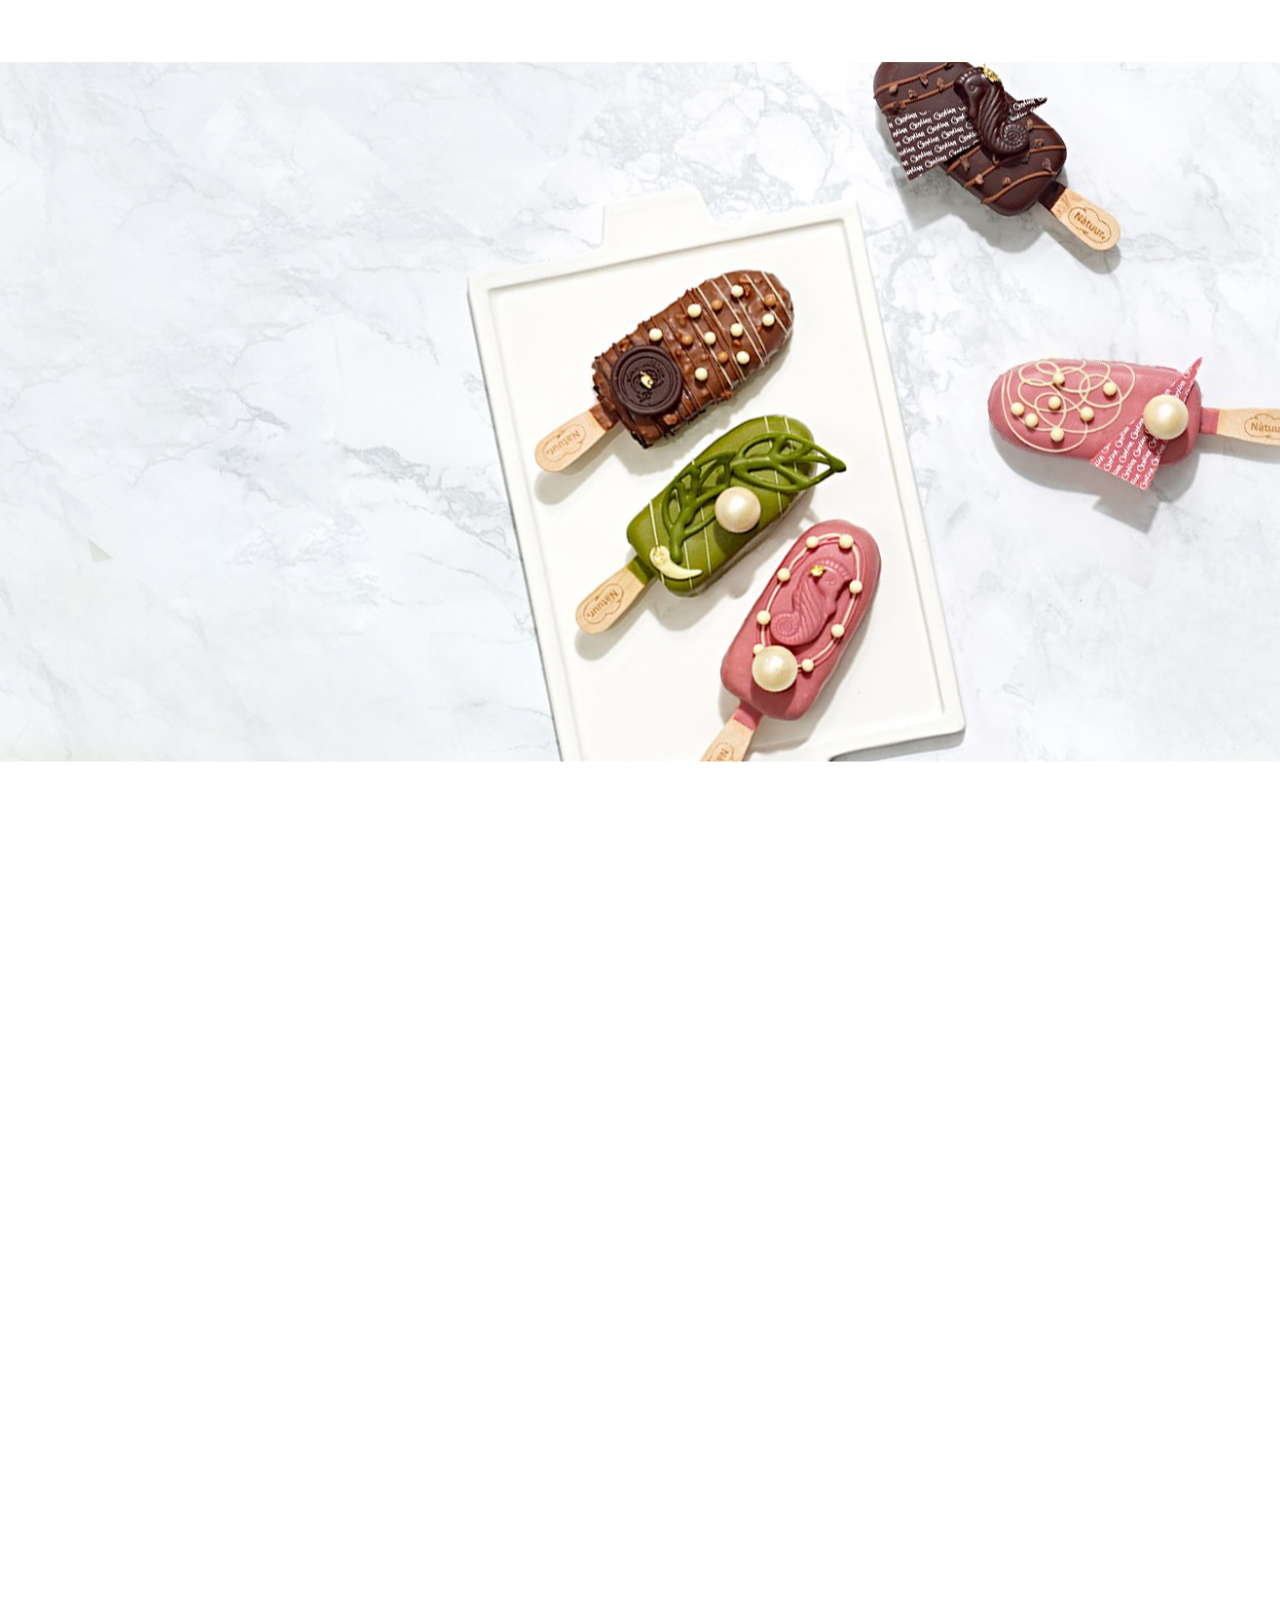
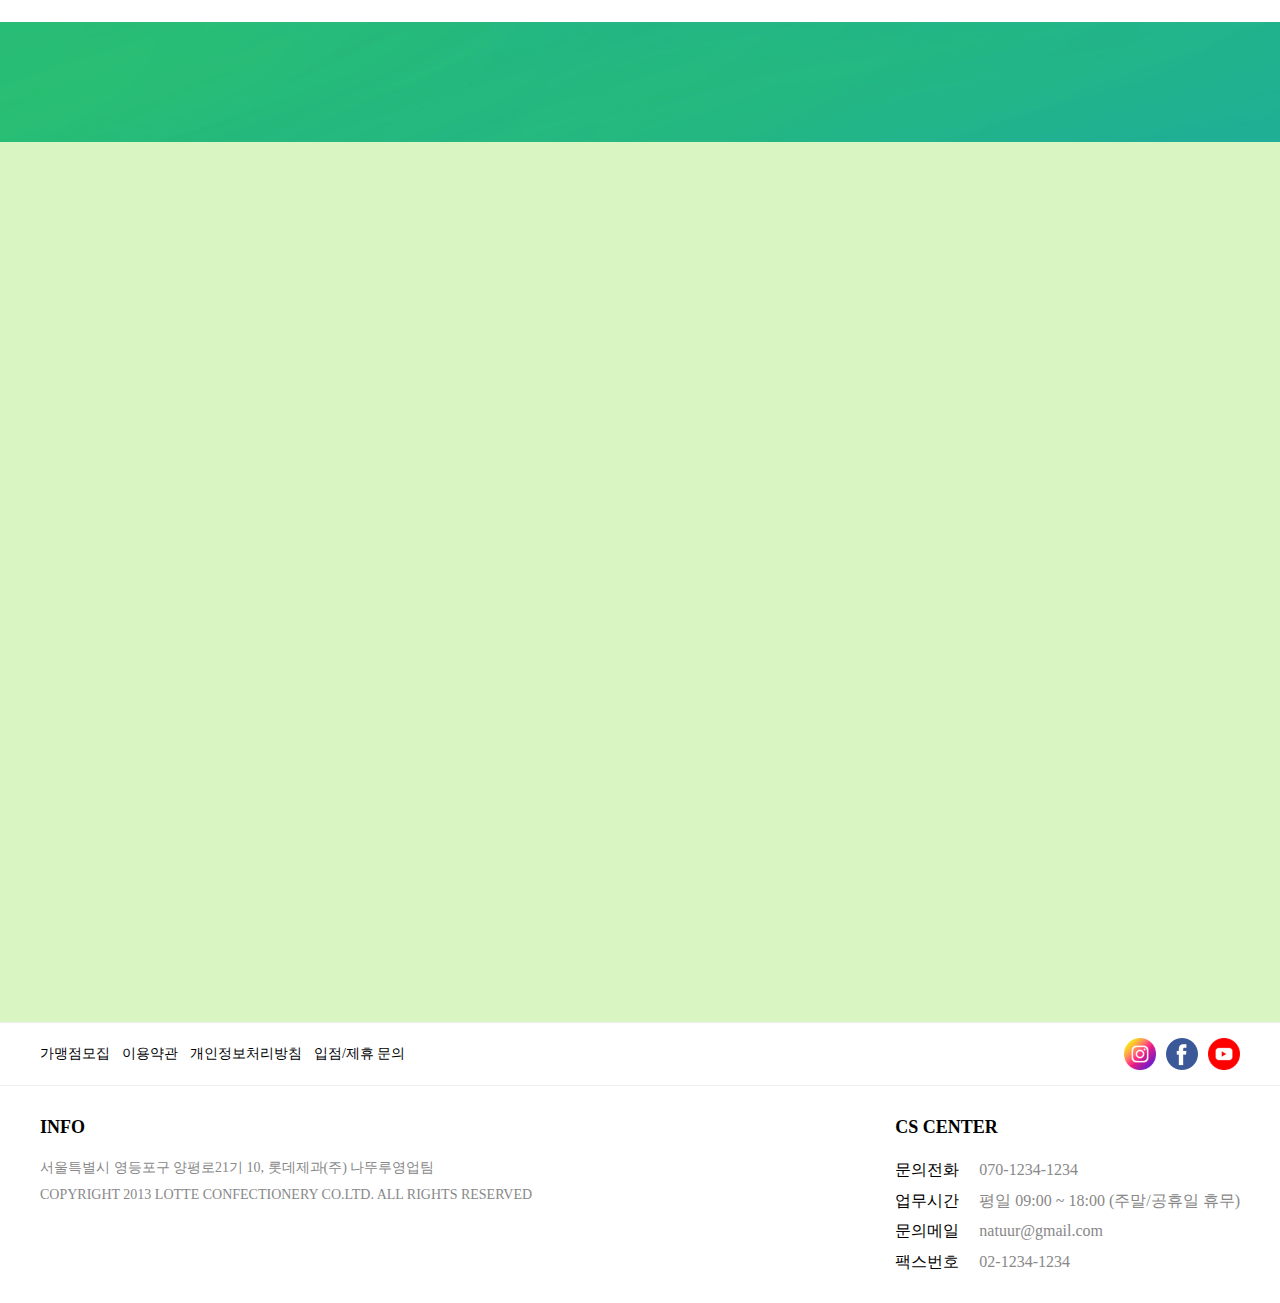
==== commit 023ba2ae: "create readme" ====
--- a/index.html
+++ b/index.html
@@ -21,16 +21,16 @@
     <link rel="stylesheet" href="https://cdnjs.cloudflare.com/ajax/libs/animate.css/4.1.1/animate.min.css"/>
     <link rel="stylesheet" type="text/css" href="assets/css/reset.css" />
     <link rel="stylesheet" href="https://unpkg.com/swiper/swiper-bundle.min.css"/>
+    <link href="https://unpkg.com/aos@2.3.1/dist/aos.css" rel="stylesheet">
     <link rel="stylesheet" type="text/css" href="assets/css/ani.css" />
     <link rel="stylesheet" type="text/css" href="assets/css/common.css" />
     <link rel="stylesheet" type="text/css" href="assets/css/main.css" />
     <link rel="stylesheet" type="text/css" href="assets/css/responsive.css" />  
-    <link href="https://unpkg.com/aos@2.3.1/dist/aos.css" rel="stylesheet">
+    
 
     <!-- SCRIPT -->
-    <script src="./assets/js/inc.js"></script>
     <script src="https://unpkg.com/aos@2.3.1/dist/aos.js"></script>
-    <script type="text/javascript" src="assets/js/jquery-1.11.2.min.js"></script>
+    
 </head>
 <body>
     <div id="header"></div>
@@ -81,7 +81,7 @@
                         <a href="/natuur/brand/company.html">
                             <span>Ice Craem</span>
                             <img src="./assets/images/pr-4.png" alt="">
-                            <p>자연을 담은 나뚜루 아이스크림</p>
+                            <p>자연을 담은 아이스크림</p>
                         </a>
                     </li>
                     <li data-aos="flip-left" data-aos-duration="1200" data-aos-delay="600">
@@ -102,7 +102,7 @@
                         <a href="/natuur/brand/company.html">
                             <span>Beverage</span>
                             <img src="./assets/images/pr-1.png" alt="">
-                            <p>전문 바리스타가 만드는 음료</p>
+                            <p>나뚜루만의 특별한 음료</p>
                         </a>
                     </li>
                 </ul>
@@ -191,7 +191,7 @@
                         <span>배달의민족</span>
                     </div>
                     <p data-aos="zoom-in" data-aos-duration="1000">집에서도 나뚜루와 함께!</p>
-                    <div class="banner-char" data-aos="fade-left" data-aos-duration="1800" data-aos-delay="500" ><img src="./assets/images/banner-item1.png" alt=""></div>
+                    <div class="banner-char"><img src="./assets/images/banner-item1.png" alt="" data-aos="fade-left" data-aos-duration="1800" data-aos-delay="500"></div>
                 </div>
             </div>
         </div>
@@ -249,11 +249,11 @@
     </div>
     <div id="footer"></div>
 </body>
+    <script src="./assets/js/inc.js"></script>
+    <script>AOS.init();</script>
     <script src="https://unpkg.com/swiper/swiper-bundle.min.js"></script>
     <script defer src="./assets/js/script.js"></script>
-    <script>
-        AOS.init();
-      </script>
+    
 </html>
 
 
--- a/assets/css/main.css
+++ b/assets/css/main.css
@@ -137,6 +137,7 @@
     box-sizing: border-box;
 }
 .story .inner{
+    overflow: hidden;
     position: relative;
 }
 
@@ -272,18 +273,19 @@
     align-items: center;
 }
 .product .pr-list li{
-    max-width: 270px;
+max-width: 270px;
+}
+
+.product .pr-list li a{
+    display: block;
     border-radius: 10px;
     box-shadow: rgba(149, 157, 165, 0.2) 0px 8px 24px;
-    padding: 20px;
+    padding: 20px 15px;
     box-sizing: border-box;
     cursor: pointer;
     transition: all 0.6s ease;
-
-}
-.product .pr-list li a{
-    display: block;
-}
+}
+
 .product .pr-list li span{
     display: block;
     color: #004400;
@@ -297,7 +299,7 @@
     max-width: 70%;
     transition: all 0.6s ease;
 }
-.product .pr-list li:hover{
+.product .pr-list li a:hover{
     transform: translateY(-20px);
 }
 .product .pr-list li:hover img{
@@ -321,6 +323,7 @@
     display: flex;
     align-items: center;
     justify-content: center;
+    
 
 }
 .banner .content .text{
@@ -353,6 +356,7 @@
     position: absolute;
     right: -170px;
     top: -40px;
+    overflow: hidden;
 }
 .banner .text .banner-char img{
     display: block;
--- a/assets/css/responsive.css
+++ b/assets/css/responsive.css
@@ -22,7 +22,7 @@
   @media screen and (max-width: 1024px) { 
     .product .pr-list li{
        max-width: initial;
-       width: 23.25%;
+       width: 100%;
     }
     .product .pr-list li p{
         font-size: 14px;
@@ -59,7 +59,7 @@
     .product{
         padding: 80px 0;
     }
-    .product .pr-list li{
+    .product .pr-list li a{
        display: block;
        width: 96%;
        margin: 0 auto;
@@ -72,7 +72,7 @@
        display: grid;
        grid-template-columns: 1fr 1fr;
     }
-    .product .pr-list li:hover{
+    .product .pr-list li a:hover{
         transform: none;
     }
 
@@ -262,8 +262,8 @@
         font-size: 4.58vw;
         margin-bottom: 8.33vw;
     }
-    .product .pr-list li{
-        padding: 2.08vw;
+    .product .pr-list li a{
+        padding: 3vw 2.08vw;
     }
     .product .pr-list li span{
         font-size: 3.3vw;
